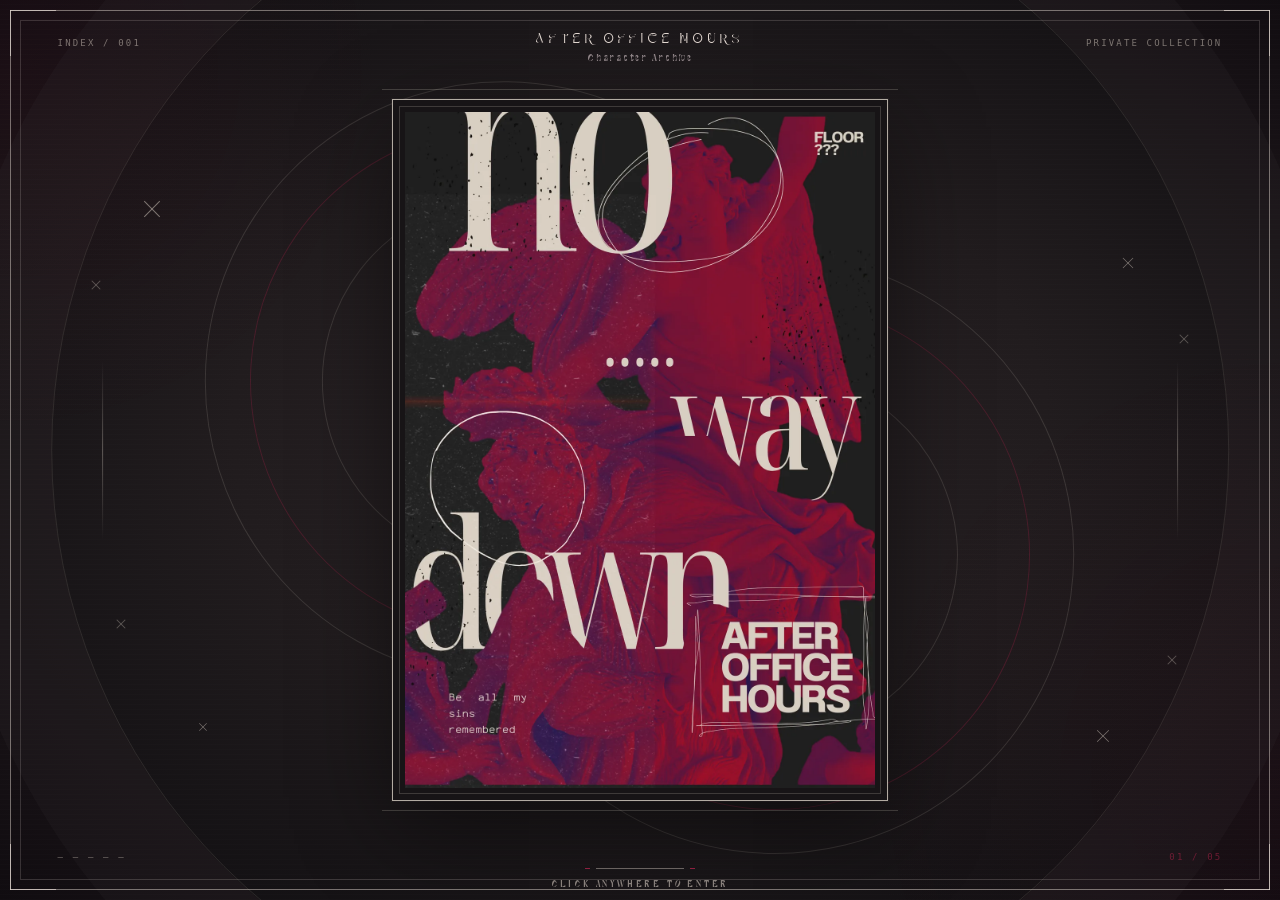
==== index.html @ 9a19efab "Add files via upload" ====
<!DOCTYPE html>
<html lang="en">
  <head>
    <meta charset="UTF-8" />
    <meta name="viewport" content="width=device-width, initial-scale=1.0, viewport-fit=cover" />
    <meta name="theme-color" content="#0d0c0f" />
    <meta
      name="description"
      content="After Office Hours — private character archive. Enter to browse the orbital stand and dossiers."
    />
    <meta property="og:type" content="website" />
    <meta property="og:title" content="After Office Hours" />
    <meta
      property="og:description"
      content="Private character archive — enter to browse the orbital stand and dossiers."
    />
    <title>After Office Hours</title>
    <link rel="icon" href="assets/favicon/favicon.ico" sizes="any" />
    <link rel="apple-touch-icon" href="assets/favicon/apple-touch-icon.png" />
    <link
      rel="preload"
      href="assets/fonts/calora.woff2"
      as="font"
      type="font/woff2"
      crossorigin
    />
    <link
      rel="preload"
      href="assets/fonts/gaibo.woff2"
      as="font"
      type="font/woff2"
      crossorigin
    />
    <link
      rel="preload"
      href="assets/images/introforoc.webp"
      as="image"
      type="image/webp"
      fetchpriority="high"
    />
    <link rel="stylesheet" href="css/tokens.css" />
    <link rel="stylesheet" href="css/base.css" />
    <link rel="stylesheet" href="css/intro.css" />
  </head>
  <body class="intro-page">
    <main class="intro" id="intro" tabindex="0" aria-label="After Office Hours — enter archive">
      <div class="page-frame" aria-hidden="true"></div>
      <div class="corner corner-tl" aria-hidden="true"></div>
      <div class="corner corner-tr" aria-hidden="true"></div>
      <div class="corner corner-bl" aria-hidden="true"></div>
      <div class="corner corner-br" aria-hidden="true"></div>

      <header class="brand-mark">
        <h1 class="title">AFTER OFFICE HOURS</h1>
        <p class="subtitle">Character Archive</p>
      </header>

      <div class="orbit-deco orbit-left" aria-hidden="true"></div>
      <div class="orbit-deco orbit-right" aria-hidden="true"></div>

      <div class="side-line left" aria-hidden="true"></div>
      <div class="side-line right" aria-hidden="true"></div>

      <div class="star star-one" aria-hidden="true"></div>
      <div class="star star-two" aria-hidden="true"></div>
      <div class="star star-three" aria-hidden="true"></div>
      <div class="star star-four" aria-hidden="true"></div>

      <div class="cross cross-one" aria-hidden="true"></div>
      <div class="cross cross-two" aria-hidden="true"></div>
      <div class="cross cross-three" aria-hidden="true"></div>
      <div class="cross cross-four" aria-hidden="true"></div>

      <div class="art-frame">
        <div class="artwork">
          <img
            src="assets/images/introforoc.webp"
            alt="After Office Hours"
            width="1200"
            height="1698"
            fetchpriority="high"
            decoding="async"
          />
        </div>
      </div>

      <div class="micro micro-one" aria-hidden="true">INDEX / 001</div>
      <div class="micro micro-two" aria-hidden="true">PRIVATE COLLECTION</div>
      <div class="micro micro-three" aria-hidden="true">— — — — —</div>
      <div class="micro micro-four" aria-hidden="true">01 / 05</div>

      <div class="bottom-dash" aria-hidden="true"></div>
      <div class="enter">CLICK ANYWHERE TO ENTER</div>
    </main>

    <script type="module">
      import { initIntro } from "./js/intro.js";
      initIntro(document.getElementById("intro"));
    </script>
  </body>
</html>
---- css/tokens.css ----
:root {
  /* Solids — single source of truth (hex only) */
  --color-bg: #171416;
  --color-bg-deep: #0d0c0f;
  --color-panel: #211c1e;
  --color-card: #292225;
  --color-card-inner: #30272b;
  --color-ink: #e1d7d0;
  --color-muted: #bdaeb1;
  --color-cream: #efe5d8;
  --color-brown: #8f737d;
  --color-burgundy: #8a1738;
  --color-burgundy-bright: #8d203f;
  --color-gold: #b08d99;
  --color-white: #ffffff;
  --color-black: #000000;

  /* Alpha variants — always color-mix from a solid token */
  --color-ink-soft: color-mix(in srgb, var(--color-ink) 48%, transparent);
  --color-ink-faint: color-mix(in srgb, var(--color-ink) 18%, transparent);
  --color-burgundy-glow: color-mix(in srgb, var(--color-burgundy) 22%, transparent);

  /* Calora for display letters; Gaibo fills digits/punctuation the demo omits. */
  --font-display: "Calora", "Gaibo", Georgia, "Times New Roman", serif;
  --font-body: "Gaibo", Georgia, "Times New Roman", serif;
  --font-mono: ui-monospace, "Cascadia Mono", "Segoe UI Mono", Consolas, monospace;

  --space-1: 4px;
  --space-2: 8px;
  --space-3: 12px;
  --space-4: 16px;
  --space-5: 24px;
  --space-6: 32px;

  /* Shared type scale (use instead of one-off px) */
  --fs-micro: 9px;
  --fs-caption: 10px;
  --fs-small: 11px;
  --fs-body-sm: 12px;
  --fs-body: 14px;
  --fs-body-md: 16px;
  --fs-body-lg: 17px;
  --fs-body-xl: 19px;
  --fs-label: 15px;
  --fs-stat: 14px;

  /* Breakpoints — @media can't use custom props; keep literals in sync:
     max-width: 600px / 900px, max-height: 520px. Orbit JS reads these. */
  --bp-phone: 600px;
  --bp-tablet: 900px;
  --bp-short: 520px;

  --dossier-close: 56px;
  --dossier-close-sm: 48px;
  --dossier-close-xs: 44px;

  --frame-inset-top: max(10px, env(safe-area-inset-top, 0px));
  --frame-inset-right: max(10px, env(safe-area-inset-right, 0px));
  --frame-inset-bottom: max(10px, env(safe-area-inset-bottom, 0px));
  --frame-inset-left: max(10px, env(safe-area-inset-left, 0px));
  --chrome-header-pad-top: max(16px, env(safe-area-inset-top, 0px));
  --chrome-header-pad-bottom: 10px;
  --chrome-bottom-pad-top: 10px;
  /* Sit clearly above both page-frame rules (outer + 9px inner). */
  --chrome-bottom-pad-bottom: calc(var(--frame-inset-bottom) + 22px);

  /* Nameplate hang under orbit cards — keep JS metrics in sync via this token. */
  --card-name-pad-y: var(--space-2);
  --card-name-pad-x: var(--space-3);
  --card-name-gap: var(--space-2);
  --nameplate-clearance: 56px;

  --z-bg: 0;
  --z-stand: 10;
  --z-chrome: 20;
  --z-frame: 30;
  --z-dossier: 50;

  --ease-out: cubic-bezier(0.16, 1, 0.3, 1);
  --duration-fast: 220ms;
  --duration-enter: 700ms;
}

@font-face {
  font-family: "Calora";
  src: url("../assets/fonts/calora.woff2") format("woff2");
  font-weight: 400;
  font-style: normal;
  font-display: swap;
}

@font-face {
  font-family: "Gaibo";
  src: url("../assets/fonts/gaibo.woff2") format("woff2");
  font-weight: 400;
  font-style: normal;
  font-display: swap;
}

@media (prefers-reduced-motion: reduce) {
  :root {
    --duration-fast: 1ms;
    --duration-enter: 1ms;
  }
}
---- css/base.css ----
*,
*::before,
*::after {
  box-sizing: border-box;
}

html,
body {
  margin: 0;
  width: 100%;
  height: 100%;
  /* svh stays stable when mobile browser chrome shows/hides (dvh would reflow the stage). */
  height: 100svh;
  overflow: hidden;
  overscroll-behavior: none;
  touch-action: manipulation;
}

body {
  position: fixed;
  inset: 0;
  font-family: var(--font-body);
  font-kerning: normal;
  font-feature-settings: "kern" 1;
  color: var(--color-ink);
  background: var(--color-bg);
  -webkit-font-smoothing: antialiased;
  text-rendering: optimizeLegibility;
}

img {
  display: block;
  max-width: 100%;
}

button {
  font: inherit;
  color: inherit;
  background: none;
  border: 0;
  padding: 0;
  cursor: pointer;
}

:focus-visible {
  outline: 1px solid var(--color-gold);
  outline-offset: 3px;
}

.visually-hidden {
  position: absolute;
  width: 1px;
  height: 1px;
  padding: 0;
  margin: -1px;
  overflow: hidden;
  clip: rect(0, 0, 0, 0);
  white-space: nowrap;
  border: 0;
}

.page-frame {
  position: fixed;
  top: var(--frame-inset-top);
  right: var(--frame-inset-right);
  bottom: var(--frame-inset-bottom);
  left: var(--frame-inset-left);
  border: 1px solid var(--color-ink-soft);
  pointer-events: none;
  z-index: var(--z-frame);
}

.page-frame::before {
  content: "";
  position: absolute;
  inset: 9px;
  border: 1px solid var(--color-ink-faint);
}

.corner {
  position: fixed;
  width: 46px;
  height: 46px;
  z-index: calc(var(--z-frame) + 1);
  pointer-events: none;
}

.corner::before,
.corner::after {
  content: "";
  position: absolute;
  background: color-mix(in srgb, var(--color-ink) 70%, transparent);
}

.corner::before {
  width: 100%;
  height: 1px;
  top: 0;
  left: 0;
}

.corner::after {
  width: 1px;
  height: 100%;
  top: 0;
  left: 0;
}

.corner-tl {
  top: var(--frame-inset-top);
  left: var(--frame-inset-left);
}

.corner-tr {
  top: var(--frame-inset-top);
  right: var(--frame-inset-right);
  transform: rotate(90deg);
}

.corner-bl {
  bottom: var(--frame-inset-bottom);
  left: var(--frame-inset-left);
  transform: rotate(-90deg);
}

.corner-br {
  bottom: var(--frame-inset-bottom);
  right: var(--frame-inset-right);
  transform: rotate(180deg);
}

@media (prefers-reduced-motion: reduce) {
  *,
  *::before,
  *::after {
    scroll-behavior: auto !important;
    animation-duration: 0.01ms !important;
    animation-iteration-count: 1 !important;
    transition-duration: 0.01ms !important;
  }
}
---- css/intro.css ----
body.intro-page {
  cursor: pointer;
  background: var(--color-bg-deep);
}

.intro {
  position: relative;
  width: 100%;
  height: 100%;
  display: flex;
  align-items: center;
  justify-content: center;
  overflow: hidden;
  background:
    radial-gradient(ellipse at 50% 48%, var(--color-card) 0%, var(--color-panel) 45%, var(--color-bg-deep) 100%);
  isolation: isolate;
}

.intro::before {
  content: "";
  position: absolute;
  inset: -20%;
  background:
    radial-gradient(circle at 15% 20%, color-mix(in srgb, var(--color-burgundy) 13%, transparent), transparent 20%),
    radial-gradient(circle at 87% 76%, color-mix(in srgb, var(--color-burgundy) 11%, transparent), transparent 24%),
    repeating-linear-gradient(
      0deg,
      color-mix(in srgb, var(--color-white) 1.8%, transparent) 0,
      color-mix(in srgb, var(--color-white) 1.8%, transparent) 1px,
      transparent 1px,
      transparent 5px
    );
  opacity: 0.55;
  pointer-events: none;
  z-index: 0;
}

.intro::after {
  content: "";
  position: absolute;
  width: min(1180px, 92vw);
  aspect-ratio: 1;
  left: 50%;
  top: 50%;
  transform: translate(-50%, -50%);
  border: 1px solid color-mix(in srgb, var(--color-cream) 10%, transparent);
  border-radius: 50%;
  box-shadow:
    0 0 0 110px color-mix(in srgb, var(--color-cream) 1.8%, transparent),
    0 0 0 220px color-mix(in srgb, var(--color-burgundy) 2.5%, transparent);
  pointer-events: none;
  z-index: 1;
}

.art-frame {
  /* Width is the sole size driver so aspect-ratio never fights max-width
     (old height:82vh + max-width clamp left a tall empty box → letterboxing). */
  --art-max-h: min(78dvh, 78vh);
  --art-max-w: min(92vw, 520px);
  position: relative;
  width: min(var(--art-max-w), calc(var(--art-max-h) * 1200 / 1698));
  height: auto;
  aspect-ratio: 1200 / 1698;
  padding: var(--space-3);
  z-index: 10;
  background: var(--color-bg);
  border: 1px solid color-mix(in srgb, var(--color-cream) 72%, transparent);
  box-shadow:
    0 0 0 1px color-mix(in srgb, var(--color-cream) 3.5%, transparent),
    0 28px 90px color-mix(in srgb, var(--color-black) 48%, transparent);
}

@media (prefers-reduced-motion: no-preference) {
  .art-frame {
    transition: transform var(--duration-enter) var(--ease-out);
  }

  .intro:hover .art-frame,
  .intro:focus-within .art-frame {
    transform: translateY(-3px) scale(1.008);
  }

  .artwork img {
    transition:
      transform 0.9s var(--ease-out),
      filter 0.9s ease;
  }

  .intro:hover .artwork img,
  .intro:focus-within .artwork img {
    transform: scale(1.012);
  }
}

.art-frame::before {
  content: "";
  position: absolute;
  inset: 6px;
  border: 1px solid color-mix(in srgb, var(--color-cream) 18%, transparent);
  pointer-events: none;
  z-index: 30;
}

.art-frame::after {
  content: "";
  position: absolute;
  inset: -11px;
  border-top: 1px solid color-mix(in srgb, var(--color-cream) 18%, transparent);
  border-bottom: 1px solid color-mix(in srgb, var(--color-cream) 18%, transparent);
  pointer-events: none;
  z-index: 30;
}

.artwork {
  position: relative;
  width: 100%;
  height: 100%;
  overflow: hidden;
  background: var(--color-bg-deep);
}

.artwork img {
  display: block;
  width: 100%;
  height: 100%;
  object-fit: cover;
  object-position: center;
}

.orbit-deco {
  position: absolute;
  width: min(510px, 40vw);
  aspect-ratio: 1;
  border: 1px solid color-mix(in srgb, var(--color-burgundy-bright) 35%, transparent);
  border-radius: 50%;
  z-index: 6;
  pointer-events: none;
  transform: rotate(-18deg);
}

.orbit-deco::before,
.orbit-deco::after {
  content: "";
  position: absolute;
  border: 1px solid color-mix(in srgb, var(--color-cream) 13%, transparent);
  border-radius: 50%;
}

.orbit-deco::before {
  inset: 14%;
  transform: rotate(34deg);
}

.orbit-deco::after {
  inset: -9%;
  transform: rotate(-21deg);
}

.orbit-left {
  left: calc(50% - min(390px, 31vw));
  top: 14%;
}

.orbit-right {
  right: calc(50% - min(390px, 31vw));
  bottom: 10%;
  transform: rotate(29deg);
}

.micro {
  position: absolute;
  z-index: 25;
  font-family: var(--font-mono);
  font-size: var(--fs-micro);
  letter-spacing: 0.24em;
  color: color-mix(in srgb, var(--color-cream) 46%, transparent);
  pointer-events: none;
  white-space: nowrap;
}

.micro-one { top: 4.2%; left: 4.5%; }
.micro-two { top: 4.2%; right: 4.5%; text-align: right; }
.micro-three { bottom: 4.2%; left: 4.5%; }
.micro-four {
  bottom: 4.2%;
  right: 4.5%;
  color: color-mix(in srgb, var(--color-burgundy-bright) 72%, transparent);
}

.enter {
  position: absolute;
  left: 50%;
  bottom: max(1.25%, env(safe-area-inset-bottom, 0px));
  transform: translateX(-50%);
  z-index: 40;
  font-family: var(--font-body);
  font-size: var(--fs-caption);
  letter-spacing: 0.28em;
  color: color-mix(in srgb, var(--color-cream) 52%, transparent);
  white-space: nowrap;
  pointer-events: none;
}

@media (prefers-reduced-motion: no-preference) {
  .enter {
    transition:
      color 0.35s ease,
      letter-spacing 0.45s ease;
  }

  .intro:hover .enter,
  .intro:focus-within .enter {
    color: color-mix(in srgb, var(--color-cream) 92%, transparent);
    letter-spacing: 0.34em;
  }
}

.brand-mark {
  position: absolute;
  left: 50%;
  top: max(3.6%, env(safe-area-inset-top, 0px));
  transform: translateX(-50%);
  z-index: 25;
  text-align: center;
  pointer-events: none;
  /* Keep clear of the side micro labels on mid widths */
  max-width: min(52vw, 420px);
}

.brand-mark .title {
  margin: 0;
  font-family: var(--font-display);
  font-size: clamp(var(--fs-small), 1.6vw, var(--fs-body));
  font-weight: 400;
  letter-spacing: 0.34em;
  color: var(--color-ink);
}

.brand-mark .subtitle {
  margin: var(--space-1) 0 0;
  font-family: var(--font-body);
  font-size: var(--fs-small);
  letter-spacing: 0.16em;
  color: color-mix(in srgb, var(--color-muted) 72%, transparent);
}

.intro.is-leaving {
  pointer-events: none;
}

@media (prefers-reduced-motion: no-preference) {
  .intro.is-leaving {
    transition: opacity var(--duration-fast) ease;
    opacity: 0;
  }

  .intro.is-leaving .art-frame {
    transform: scale(1.03);
  }
}

/* Corner / edge marks */

.side-line {
  position: absolute;
  width: 14vw;
  height: 1px;
  background: linear-gradient(
    to right,
    transparent,
    color-mix(in srgb, var(--color-cream) 32%, transparent),
    transparent
  );
  z-index: 5;
  pointer-events: none;
}

.side-line.left {
  left: 1%;
  top: 50%;
  transform: rotate(-90deg);
}

.side-line.right {
  right: 1%;
  top: 50%;
  transform: rotate(90deg);
}

.star,
.cross {
  position: absolute;
  z-index: 25;
  pointer-events: none;
  opacity: 0.65;
}

.star {
  width: 22px;
  height: 22px;
  transform: rotate(45deg);
}

.star::before,
.star::after,
.cross::before,
.cross::after {
  content: "";
  position: absolute;
  left: 50%;
  top: 50%;
  background: color-mix(in srgb, var(--color-cream) 70%, transparent);
  transform: translate(-50%, -50%);
}

.star::before {
  width: 100%;
  height: 1px;
}

.star::after {
  width: 1px;
  height: 100%;
}

.cross {
  width: 12px;
  height: 12px;
  opacity: 0.42;
}

.cross::before {
  width: 100%;
  height: 1px;
  transform: translate(-50%, -50%) rotate(45deg);
}

.cross::after {
  width: 100%;
  height: 1px;
  transform: translate(-50%, -50%) rotate(-45deg);
}

.star-one { left: 11%; top: 22%; }
.star-two { right: 11%; top: 28%; transform: rotate(45deg) scale(0.65); }
.star-three { left: 15%; bottom: 18%; transform: rotate(45deg) scale(0.48); }
.star-four { right: 13%; bottom: 17%; transform: rotate(45deg) scale(0.75); }

.cross-one { left: 7%; top: 31%; }
.cross-two { right: 7%; top: 37%; }
.cross-three { left: 9%; bottom: 30%; }
.cross-four { right: 8%; bottom: 26%; }

.bottom-dash {
  position: absolute;
  bottom: 3.4%;
  left: 50%;
  width: 88px;
  height: 1px;
  transform: translateX(-50%);
  background: color-mix(in srgb, var(--color-cream) 38%, transparent);
  z-index: 25;
  pointer-events: none;
}

.bottom-dash::before,
.bottom-dash::after {
  content: "";
  position: absolute;
  top: 0;
  width: 5px;
  height: 1px;
  background: var(--color-burgundy-bright);
}

.bottom-dash::before { left: -11px; }
.bottom-dash::after { right: -11px; }

@media (max-width: 600px) {
  .orbit-deco,
  .side-line,
  .star,
  .cross {
    display: none;
  }

  .art-frame {
    --art-max-w: min(92vw, 520px);
    --art-max-h: min(74dvh, 74vh);
    padding: var(--space-2);
  }

  .micro {
    font-size: var(--fs-micro);
  }

  /* Top micros collide with the brand on narrow widths */
  .micro-one,
  .micro-two {
    display: none;
  }

  .brand-mark {
    top: max(2.4%, env(safe-area-inset-top, 0px));
    max-width: 92vw;
  }

  .brand-mark .title {
    font-size: clamp(var(--fs-body-sm), 4.2vw, var(--fs-body));
    letter-spacing: 0.22em;
  }

  .enter {
    font-size: var(--fs-caption);
    bottom: max(1.6%, env(safe-area-inset-bottom, 0px));
  }

  .intro::after {
    width: 120vw;
  }
}

/* Short landscape viewports: keep brand / art / enter from stacking into each other */
@media (max-height: 520px) {
  .art-frame {
    --art-max-h: min(68dvh, 68vh);
    --art-max-w: min(42vw, 360px);
    padding: var(--space-2);
  }

  .brand-mark {
    top: max(1.2%, env(safe-area-inset-top, 0px));
    max-width: min(70vw, 520px);
  }

  .brand-mark .title {
    font-size: var(--fs-small);
    letter-spacing: 0.22em;
  }

  .brand-mark .subtitle {
    display: none;
  }

  .micro-one,
  .micro-two {
    top: max(1.4%, env(safe-area-inset-top, 0px));
  }

  .enter {
    bottom: max(0.8%, env(safe-area-inset-bottom, 0px));
    letter-spacing: 0.2em;
  }

  .bottom-dash {
    display: none;
  }

  .orbit-deco {
    opacity: 0.35;
  }
}

@media (max-width: 600px) and (max-height: 520px) {
  .micro-one,
  .micro-two {
    display: none;
  }

  .art-frame {
    --art-max-h: min(64dvh, 64vh);
    --art-max-w: min(38vw, 280px);
  }
}
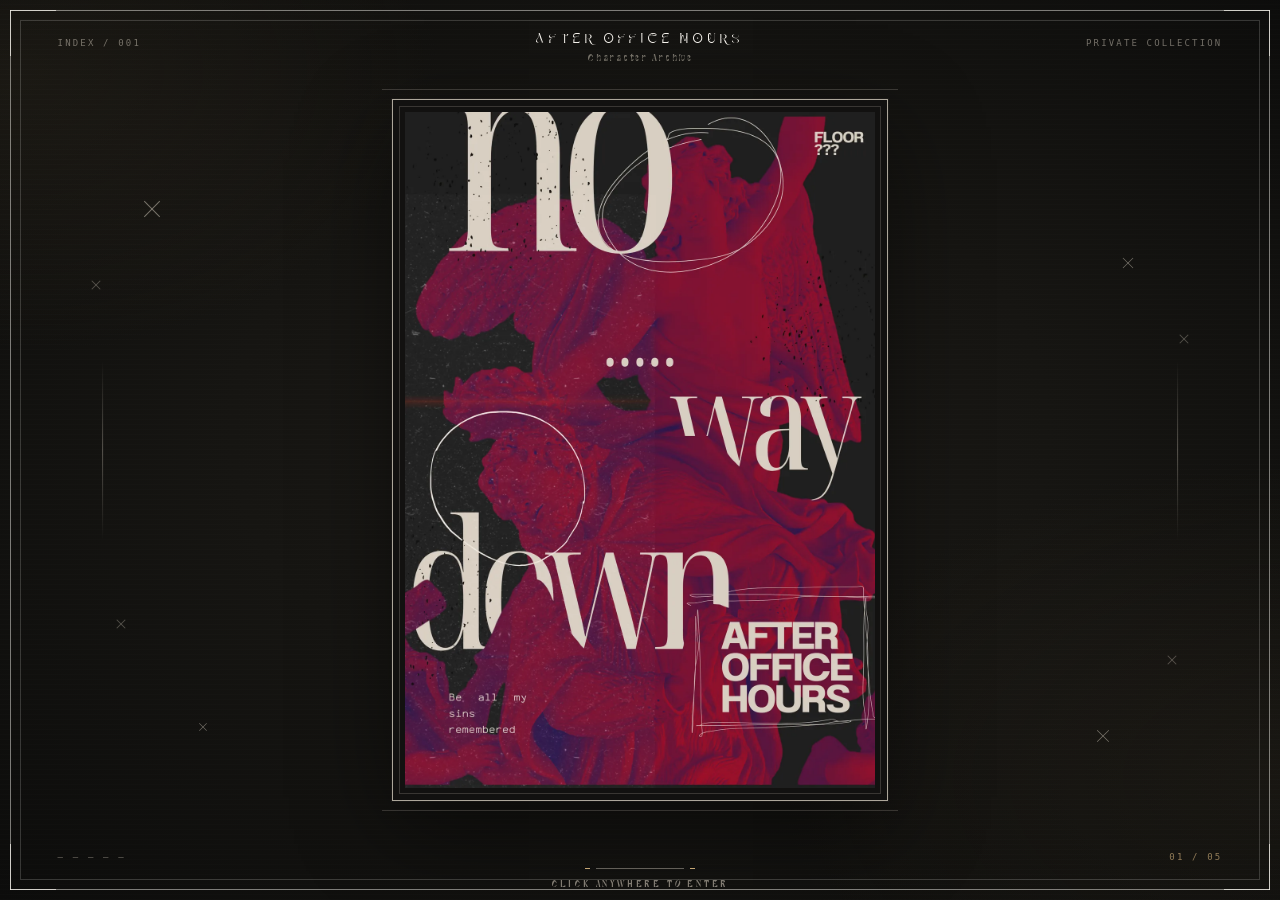
==== commit 3f08e6ff: "Add files via upload" ====
--- a/index.html
+++ b/index.html
@@ -3,7 +3,7 @@
   <head>
     <meta charset="UTF-8" />
     <meta name="viewport" content="width=device-width, initial-scale=1.0, viewport-fit=cover" />
-    <meta name="theme-color" content="#0d0c0f" />
+    <meta name="theme-color" content="#0c0c0b" />
     <meta
       name="description"
       content="After Office Hours — private character archive. Enter to browse the orbital stand and dossiers."
@@ -55,9 +55,6 @@
         <p class="subtitle">Character Archive</p>
       </header>
 
-      <div class="orbit-deco orbit-left" aria-hidden="true"></div>
-      <div class="orbit-deco orbit-right" aria-hidden="true"></div>
-
       <div class="side-line left" aria-hidden="true"></div>
       <div class="side-line right" aria-hidden="true"></div>
 
@@ -93,9 +90,7 @@
       <div class="enter">CLICK ANYWHERE TO ENTER</div>
     </main>
 
-    <script type="module">
-      import { initIntro } from "./js/intro.js";
-      initIntro(document.getElementById("intro"));
-    </script>
+    <script src="js/intro.bundle.js"></script>
+    <script>initIntro(document.getElementById("intro"));</script>
   </body>
 </html>
--- a/css/tokens.css
+++ b/css/tokens.css
@@ -1,17 +1,17 @@
 :root {
-  /* Solids — single source of truth (hex only) */
-  --color-bg: #171416;
-  --color-bg-deep: #0d0c0f;
-  --color-panel: #211c1e;
-  --color-card: #292225;
-  --color-card-inner: #30272b;
-  --color-ink: #e1d7d0;
-  --color-muted: #bdaeb1;
-  --color-cream: #efe5d8;
-  --color-brown: #8f737d;
-  --color-burgundy: #8a1738;
-  --color-burgundy-bright: #8d203f;
-  --color-gold: #b08d99;
+  /* Solids — aligned to the file cabinet archive (cool night / paper / gold) */
+  --color-bg: #121110;
+  --color-bg-deep: #0c0c0b;
+  --color-panel: #161512;
+  --color-card: #1c1a17;
+  --color-card-inner: #24221d;
+  --color-ink: #f5f2ec;
+  --color-muted: #9a9488;
+  --color-cream: #e8dfd0;
+  --color-brown: #8a8070;
+  --color-burgundy: #6b84a5;
+  --color-burgundy-bright: #8aa0bc;
+  --color-gold: #c4a574;
   --color-white: #ffffff;
   --color-black: #000000;
 
@@ -74,6 +74,7 @@
   --z-stand: 10;
   --z-chrome: 20;
   --z-frame: 30;
+  --z-switch: 32;
   --z-dossier: 50;
 
   --ease-out: cubic-bezier(0.16, 1, 0.3, 1);
--- a/css/base.css
+++ b/css/base.css
@@ -26,6 +26,36 @@
   background: var(--color-bg);
   -webkit-font-smoothing: antialiased;
   text-rendering: optimizeLegibility;
+}
+
+@media (prefers-reduced-motion: no-preference) {
+  .archive {
+    animation: archiveEnter 0.7s var(--ease-out) both;
+  }
+
+  .archive-header {
+    animation: chromeIn 0.62s var(--ease-out) both;
+  }
+
+  .archive-bottom {
+    animation: chromeIn 0.62s var(--ease-out) 0.08s both;
+  }
+}
+
+@keyframes archiveEnter {
+  from { opacity: 0; }
+  to { opacity: 1; }
+}
+
+@keyframes chromeIn {
+  from {
+    opacity: 0;
+    transform: translateY(-8px);
+  }
+  to {
+    opacity: 1;
+    transform: translateY(0);
+  }
 }
 
 img {
--- a/css/intro.css
+++ b/css/intro.css
@@ -1,474 +1,431 @@
-body.intro-page {
-  cursor: pointer;
-  background: var(--color-bg-deep);
-}
-
-.intro {
-  position: relative;
-  width: 100%;
-  height: 100%;
-  display: flex;
-  align-items: center;
-  justify-content: center;
-  overflow: hidden;
-  background:
-    radial-gradient(ellipse at 50% 48%, var(--color-card) 0%, var(--color-panel) 45%, var(--color-bg-deep) 100%);
-  isolation: isolate;
-}
-
-.intro::before {
-  content: "";
-  position: absolute;
-  inset: -20%;
-  background:
-    radial-gradient(circle at 15% 20%, color-mix(in srgb, var(--color-burgundy) 13%, transparent), transparent 20%),
-    radial-gradient(circle at 87% 76%, color-mix(in srgb, var(--color-burgundy) 11%, transparent), transparent 24%),
-    repeating-linear-gradient(
-      0deg,
-      color-mix(in srgb, var(--color-white) 1.8%, transparent) 0,
-      color-mix(in srgb, var(--color-white) 1.8%, transparent) 1px,
-      transparent 1px,
-      transparent 5px
-    );
-  opacity: 0.55;
-  pointer-events: none;
-  z-index: 0;
-}
-
-.intro::after {
-  content: "";
-  position: absolute;
-  width: min(1180px, 92vw);
-  aspect-ratio: 1;
-  left: 50%;
-  top: 50%;
-  transform: translate(-50%, -50%);
-  border: 1px solid color-mix(in srgb, var(--color-cream) 10%, transparent);
-  border-radius: 50%;
-  box-shadow:
-    0 0 0 110px color-mix(in srgb, var(--color-cream) 1.8%, transparent),
-    0 0 0 220px color-mix(in srgb, var(--color-burgundy) 2.5%, transparent);
-  pointer-events: none;
-  z-index: 1;
-}
-
-.art-frame {
-  /* Width is the sole size driver so aspect-ratio never fights max-width
-     (old height:82vh + max-width clamp left a tall empty box → letterboxing). */
-  --art-max-h: min(78dvh, 78vh);
-  --art-max-w: min(92vw, 520px);
-  position: relative;
-  width: min(var(--art-max-w), calc(var(--art-max-h) * 1200 / 1698));
-  height: auto;
-  aspect-ratio: 1200 / 1698;
-  padding: var(--space-3);
-  z-index: 10;
-  background: var(--color-bg);
-  border: 1px solid color-mix(in srgb, var(--color-cream) 72%, transparent);
-  box-shadow:
-    0 0 0 1px color-mix(in srgb, var(--color-cream) 3.5%, transparent),
-    0 28px 90px color-mix(in srgb, var(--color-black) 48%, transparent);
-}
-
-@media (prefers-reduced-motion: no-preference) {
-  .art-frame {
-    transition: transform var(--duration-enter) var(--ease-out);
-  }
-
-  .intro:hover .art-frame,
-  .intro:focus-within .art-frame {
-    transform: translateY(-3px) scale(1.008);
-  }
-
-  .artwork img {
-    transition:
-      transform 0.9s var(--ease-out),
-      filter 0.9s ease;
-  }
-
-  .intro:hover .artwork img,
-  .intro:focus-within .artwork img {
-    transform: scale(1.012);
-  }
-}
-
-.art-frame::before {
-  content: "";
-  position: absolute;
-  inset: 6px;
-  border: 1px solid color-mix(in srgb, var(--color-cream) 18%, transparent);
-  pointer-events: none;
-  z-index: 30;
-}
-
-.art-frame::after {
-  content: "";
-  position: absolute;
-  inset: -11px;
-  border-top: 1px solid color-mix(in srgb, var(--color-cream) 18%, transparent);
-  border-bottom: 1px solid color-mix(in srgb, var(--color-cream) 18%, transparent);
-  pointer-events: none;
-  z-index: 30;
-}
-
-.artwork {
-  position: relative;
-  width: 100%;
-  height: 100%;
-  overflow: hidden;
-  background: var(--color-bg-deep);
-}
-
-.artwork img {
-  display: block;
-  width: 100%;
-  height: 100%;
-  object-fit: cover;
-  object-position: center;
-}
-
-.orbit-deco {
-  position: absolute;
-  width: min(510px, 40vw);
-  aspect-ratio: 1;
-  border: 1px solid color-mix(in srgb, var(--color-burgundy-bright) 35%, transparent);
-  border-radius: 50%;
-  z-index: 6;
-  pointer-events: none;
-  transform: rotate(-18deg);
-}
-
-.orbit-deco::before,
-.orbit-deco::after {
-  content: "";
-  position: absolute;
-  border: 1px solid color-mix(in srgb, var(--color-cream) 13%, transparent);
-  border-radius: 50%;
-}
-
-.orbit-deco::before {
-  inset: 14%;
-  transform: rotate(34deg);
-}
-
-.orbit-deco::after {
-  inset: -9%;
-  transform: rotate(-21deg);
-}
-
-.orbit-left {
-  left: calc(50% - min(390px, 31vw));
-  top: 14%;
-}
-
-.orbit-right {
-  right: calc(50% - min(390px, 31vw));
-  bottom: 10%;
-  transform: rotate(29deg);
-}
-
-.micro {
-  position: absolute;
-  z-index: 25;
-  font-family: var(--font-mono);
-  font-size: var(--fs-micro);
-  letter-spacing: 0.24em;
-  color: color-mix(in srgb, var(--color-cream) 46%, transparent);
-  pointer-events: none;
-  white-space: nowrap;
-}
-
-.micro-one { top: 4.2%; left: 4.5%; }
-.micro-two { top: 4.2%; right: 4.5%; text-align: right; }
-.micro-three { bottom: 4.2%; left: 4.5%; }
-.micro-four {
-  bottom: 4.2%;
-  right: 4.5%;
-  color: color-mix(in srgb, var(--color-burgundy-bright) 72%, transparent);
-}
-
-.enter {
-  position: absolute;
-  left: 50%;
-  bottom: max(1.25%, env(safe-area-inset-bottom, 0px));
-  transform: translateX(-50%);
-  z-index: 40;
-  font-family: var(--font-body);
-  font-size: var(--fs-caption);
-  letter-spacing: 0.28em;
-  color: color-mix(in srgb, var(--color-cream) 52%, transparent);
-  white-space: nowrap;
-  pointer-events: none;
-}
-
-@media (prefers-reduced-motion: no-preference) {
-  .enter {
-    transition:
-      color 0.35s ease,
-      letter-spacing 0.45s ease;
-  }
-
-  .intro:hover .enter,
-  .intro:focus-within .enter {
-    color: color-mix(in srgb, var(--color-cream) 92%, transparent);
-    letter-spacing: 0.34em;
-  }
-}
-
-.brand-mark {
-  position: absolute;
-  left: 50%;
-  top: max(3.6%, env(safe-area-inset-top, 0px));
-  transform: translateX(-50%);
-  z-index: 25;
-  text-align: center;
-  pointer-events: none;
-  /* Keep clear of the side micro labels on mid widths */
-  max-width: min(52vw, 420px);
-}
-
-.brand-mark .title {
-  margin: 0;
-  font-family: var(--font-display);
-  font-size: clamp(var(--fs-small), 1.6vw, var(--fs-body));
-  font-weight: 400;
-  letter-spacing: 0.34em;
-  color: var(--color-ink);
-}
-
-.brand-mark .subtitle {
-  margin: var(--space-1) 0 0;
-  font-family: var(--font-body);
-  font-size: var(--fs-small);
-  letter-spacing: 0.16em;
-  color: color-mix(in srgb, var(--color-muted) 72%, transparent);
-}
-
-.intro.is-leaving {
-  pointer-events: none;
-}
-
-@media (prefers-reduced-motion: no-preference) {
-  .intro.is-leaving {
-    transition: opacity var(--duration-fast) ease;
-    opacity: 0;
-  }
-
-  .intro.is-leaving .art-frame {
-    transform: scale(1.03);
-  }
-}
-
-/* Corner / edge marks */
-
-.side-line {
-  position: absolute;
-  width: 14vw;
-  height: 1px;
-  background: linear-gradient(
-    to right,
-    transparent,
-    color-mix(in srgb, var(--color-cream) 32%, transparent),
-    transparent
-  );
-  z-index: 5;
-  pointer-events: none;
-}
-
-.side-line.left {
-  left: 1%;
-  top: 50%;
-  transform: rotate(-90deg);
-}
-
-.side-line.right {
-  right: 1%;
-  top: 50%;
-  transform: rotate(90deg);
-}
-
-.star,
-.cross {
-  position: absolute;
-  z-index: 25;
-  pointer-events: none;
-  opacity: 0.65;
-}
-
-.star {
-  width: 22px;
-  height: 22px;
-  transform: rotate(45deg);
-}
-
-.star::before,
-.star::after,
-.cross::before,
-.cross::after {
-  content: "";
-  position: absolute;
-  left: 50%;
-  top: 50%;
-  background: color-mix(in srgb, var(--color-cream) 70%, transparent);
-  transform: translate(-50%, -50%);
-}
-
-.star::before {
-  width: 100%;
-  height: 1px;
-}
-
-.star::after {
-  width: 1px;
-  height: 100%;
-}
-
-.cross {
-  width: 12px;
-  height: 12px;
-  opacity: 0.42;
-}
-
-.cross::before {
-  width: 100%;
-  height: 1px;
-  transform: translate(-50%, -50%) rotate(45deg);
-}
-
-.cross::after {
-  width: 100%;
-  height: 1px;
-  transform: translate(-50%, -50%) rotate(-45deg);
-}
-
-.star-one { left: 11%; top: 22%; }
-.star-two { right: 11%; top: 28%; transform: rotate(45deg) scale(0.65); }
-.star-three { left: 15%; bottom: 18%; transform: rotate(45deg) scale(0.48); }
-.star-four { right: 13%; bottom: 17%; transform: rotate(45deg) scale(0.75); }
-
-.cross-one { left: 7%; top: 31%; }
-.cross-two { right: 7%; top: 37%; }
-.cross-three { left: 9%; bottom: 30%; }
-.cross-four { right: 8%; bottom: 26%; }
-
-.bottom-dash {
-  position: absolute;
-  bottom: 3.4%;
-  left: 50%;
-  width: 88px;
-  height: 1px;
-  transform: translateX(-50%);
-  background: color-mix(in srgb, var(--color-cream) 38%, transparent);
-  z-index: 25;
-  pointer-events: none;
-}
-
-.bottom-dash::before,
-.bottom-dash::after {
-  content: "";
-  position: absolute;
-  top: 0;
-  width: 5px;
-  height: 1px;
-  background: var(--color-burgundy-bright);
-}
-
-.bottom-dash::before { left: -11px; }
-.bottom-dash::after { right: -11px; }
-
-@media (max-width: 600px) {
-  .orbit-deco,
-  .side-line,
-  .star,
-  .cross {
-    display: none;
-  }
-
-  .art-frame {
-    --art-max-w: min(92vw, 520px);
-    --art-max-h: min(74dvh, 74vh);
-    padding: var(--space-2);
-  }
-
-  .micro {
-    font-size: var(--fs-micro);
-  }
-
-  /* Top micros collide with the brand on narrow widths */
-  .micro-one,
-  .micro-two {
-    display: none;
-  }
-
-  .brand-mark {
-    top: max(2.4%, env(safe-area-inset-top, 0px));
-    max-width: 92vw;
-  }
-
-  .brand-mark .title {
-    font-size: clamp(var(--fs-body-sm), 4.2vw, var(--fs-body));
-    letter-spacing: 0.22em;
-  }
-
-  .enter {
-    font-size: var(--fs-caption);
-    bottom: max(1.6%, env(safe-area-inset-bottom, 0px));
-  }
-
-  .intro::after {
-    width: 120vw;
-  }
-}
-
-/* Short landscape viewports: keep brand / art / enter from stacking into each other */
-@media (max-height: 520px) {
-  .art-frame {
-    --art-max-h: min(68dvh, 68vh);
-    --art-max-w: min(42vw, 360px);
-    padding: var(--space-2);
-  }
-
-  .brand-mark {
-    top: max(1.2%, env(safe-area-inset-top, 0px));
-    max-width: min(70vw, 520px);
-  }
-
-  .brand-mark .title {
-    font-size: var(--fs-small);
-    letter-spacing: 0.22em;
-  }
-
-  .brand-mark .subtitle {
-    display: none;
-  }
-
-  .micro-one,
-  .micro-two {
-    top: max(1.4%, env(safe-area-inset-top, 0px));
-  }
-
-  .enter {
-    bottom: max(0.8%, env(safe-area-inset-bottom, 0px));
-    letter-spacing: 0.2em;
-  }
-
-  .bottom-dash {
-    display: none;
-  }
-
-  .orbit-deco {
-    opacity: 0.35;
-  }
-}
-
-@media (max-width: 600px) and (max-height: 520px) {
-  .micro-one,
-  .micro-two {
-    display: none;
-  }
-
-  .art-frame {
-    --art-max-h: min(64dvh, 64vh);
-    --art-max-w: min(38vw, 280px);
-  }
-}
+body.intro-page {
+  cursor: pointer;
+  background: var(--color-bg-deep);
+}
+
+.intro {
+  position: relative;
+  width: 100%;
+  height: 100%;
+  display: flex;
+  align-items: center;
+  justify-content: center;
+  overflow: hidden;
+  background:
+    radial-gradient(ellipse at 50% 48%, var(--color-card) 0%, var(--color-panel) 45%, var(--color-bg-deep) 100%);
+  isolation: isolate;
+}
+
+.intro::before {
+  content: "";
+  position: absolute;
+  inset: -20%;
+  background:
+    radial-gradient(ellipse at 15% 20%, color-mix(in srgb, var(--color-gold) 13%, transparent), transparent 20%),
+    radial-gradient(ellipse at 87% 76%, color-mix(in srgb, var(--color-gold) 11%, transparent), transparent 24%),
+    repeating-linear-gradient(
+      0deg,
+      color-mix(in srgb, var(--color-white) 1.8%, transparent) 0,
+      color-mix(in srgb, var(--color-white) 1.8%, transparent) 1px,
+      transparent 1px,
+      transparent 5px
+    );
+  opacity: 0.55;
+  pointer-events: none;
+  z-index: 0;
+}
+
+.art-frame {
+  /* Width is the sole size driver so aspect-ratio never fights max-width
+     (old height:82vh + max-width clamp left a tall empty box → letterboxing). */
+  --art-max-h: min(78dvh, 78vh);
+  --art-max-w: min(92vw, 520px);
+  position: relative;
+  width: min(var(--art-max-w), calc(var(--art-max-h) * 1200 / 1698));
+  height: auto;
+  aspect-ratio: 1200 / 1698;
+  padding: var(--space-3);
+  z-index: 10;
+  background: var(--color-bg);
+  border: 1px solid color-mix(in srgb, var(--color-cream) 72%, transparent);
+  box-shadow:
+    0 0 0 1px color-mix(in srgb, var(--color-cream) 3.5%, transparent),
+    0 28px 90px color-mix(in srgb, var(--color-black) 48%, transparent);
+}
+
+@keyframes introEnter {
+  from { opacity: 0; }
+  to { opacity: 1; }
+}
+
+@keyframes posterSettle {
+  from {
+    opacity: 0;
+    transform: translateY(10px) scale(0.985);
+  }
+  to {
+    opacity: 1;
+    transform: translateY(0) scale(1);
+  }
+}
+
+@media (prefers-reduced-motion: no-preference) {
+  .intro {
+    animation: introEnter 0.8s var(--ease-out) both;
+  }
+
+  .art-frame {
+    animation: posterSettle 0.9s var(--ease-out) both;
+    transition: transform var(--duration-enter) var(--ease-out);
+  }
+
+  .intro:hover .art-frame,
+  .intro:focus-within .art-frame {
+    transform: translateY(-3px) scale(1.008);
+  }
+
+  .artwork img {
+    transition:
+      transform 0.9s var(--ease-out),
+      filter 0.9s ease;
+  }
+
+  .intro:hover .artwork img,
+  .intro:focus-within .artwork img {
+    transform: scale(1.012);
+  }
+}
+
+.art-frame::before {
+  content: "";
+  position: absolute;
+  inset: 6px;
+  border: 1px solid color-mix(in srgb, var(--color-cream) 18%, transparent);
+  pointer-events: none;
+  z-index: 30;
+}
+
+.art-frame::after {
+  content: "";
+  position: absolute;
+  inset: -11px;
+  border-top: 1px solid color-mix(in srgb, var(--color-cream) 18%, transparent);
+  border-bottom: 1px solid color-mix(in srgb, var(--color-cream) 18%, transparent);
+  pointer-events: none;
+  z-index: 30;
+}
+
+.artwork {
+  position: relative;
+  width: 100%;
+  height: 100%;
+  overflow: hidden;
+  background: var(--color-bg-deep);
+}
+
+.artwork img {
+  display: block;
+  width: 100%;
+  height: 100%;
+  object-fit: cover;
+  object-position: center;
+}
+
+.micro {
+  position: absolute;
+  z-index: 25;
+  font-family: var(--font-mono);
+  font-size: var(--fs-micro);
+  letter-spacing: 0.24em;
+  color: color-mix(in srgb, var(--color-cream) 46%, transparent);
+  pointer-events: none;
+  white-space: nowrap;
+}
+
+.micro-one { top: 4.2%; left: 4.5%; }
+.micro-two { top: 4.2%; right: 4.5%; text-align: right; }
+.micro-three { bottom: 4.2%; left: 4.5%; }
+.micro-four {
+  bottom: 4.2%;
+  right: 4.5%;
+  color: color-mix(in srgb, var(--color-gold) 72%, transparent);
+}
+
+.enter {
+  position: absolute;
+  left: 50%;
+  bottom: max(1.25%, env(safe-area-inset-bottom, 0px));
+  transform: translateX(-50%);
+  z-index: 40;
+  font-family: var(--font-body);
+  font-size: var(--fs-caption);
+  letter-spacing: 0.28em;
+  color: color-mix(in srgb, var(--color-cream) 52%, transparent);
+  white-space: nowrap;
+  pointer-events: none;
+}
+
+@media (prefers-reduced-motion: no-preference) {
+  .enter {
+    transition:
+      color 0.35s ease,
+      letter-spacing 0.45s ease;
+  }
+
+  .intro:hover .enter,
+  .intro:focus-within .enter {
+    color: color-mix(in srgb, var(--color-cream) 92%, transparent);
+    letter-spacing: 0.34em;
+  }
+}
+
+.brand-mark {
+  position: absolute;
+  left: 50%;
+  top: max(3.6%, env(safe-area-inset-top, 0px));
+  transform: translateX(-50%);
+  z-index: 25;
+  text-align: center;
+  pointer-events: none;
+  /* Keep clear of the side micro labels on mid widths */
+  max-width: min(52vw, 420px);
+}
+
+.brand-mark .title {
+  margin: 0;
+  font-family: var(--font-display);
+  font-size: clamp(var(--fs-small), 1.6vw, var(--fs-body));
+  font-weight: 400;
+  letter-spacing: 0.34em;
+  color: var(--color-ink);
+}
+
+.brand-mark .subtitle {
+  margin: var(--space-1) 0 0;
+  font-family: var(--font-body);
+  font-size: var(--fs-small);
+  letter-spacing: 0.16em;
+  color: color-mix(in srgb, var(--color-muted) 72%, transparent);
+}
+
+.intro.is-leaving {
+  pointer-events: none;
+}
+
+@media (prefers-reduced-motion: no-preference) {
+  .intro.is-leaving {
+    transition: opacity var(--duration-fast) ease;
+    opacity: 0;
+  }
+
+  .intro.is-leaving .art-frame {
+    transform: scale(1.03);
+  }
+}
+
+/* Corner / edge marks */
+
+.side-line {
+  position: absolute;
+  width: 14vw;
+  height: 1px;
+  background: linear-gradient(
+    to right,
+    transparent,
+    color-mix(in srgb, var(--color-cream) 32%, transparent),
+    transparent
+  );
+  z-index: 5;
+  pointer-events: none;
+}
+
+.side-line.left {
+  left: 1%;
+  top: 50%;
+  transform: rotate(-90deg);
+}
+
+.side-line.right {
+  right: 1%;
+  top: 50%;
+  transform: rotate(90deg);
+}
+
+.star,
+.cross {
+  position: absolute;
+  z-index: 25;
+  pointer-events: none;
+  opacity: 0.65;
+}
+
+.star {
+  width: 22px;
+  height: 22px;
+  transform: rotate(45deg);
+}
+
+.star::before,
+.star::after,
+.cross::before,
+.cross::after {
+  content: "";
+  position: absolute;
+  left: 50%;
+  top: 50%;
+  background: color-mix(in srgb, var(--color-cream) 70%, transparent);
+  transform: translate(-50%, -50%);
+}
+
+.star::before {
+  width: 100%;
+  height: 1px;
+}
+
+.star::after {
+  width: 1px;
+  height: 100%;
+}
+
+.cross {
+  width: 12px;
+  height: 12px;
+  opacity: 0.42;
+}
+
+.cross::before {
+  width: 100%;
+  height: 1px;
+  transform: translate(-50%, -50%) rotate(45deg);
+}
+
+.cross::after {
+  width: 100%;
+  height: 1px;
+  transform: translate(-50%, -50%) rotate(-45deg);
+}
+
+.star-one { left: 11%; top: 22%; }
+.star-two { right: 11%; top: 28%; transform: rotate(45deg) scale(0.65); }
+.star-three { left: 15%; bottom: 18%; transform: rotate(45deg) scale(0.48); }
+.star-four { right: 13%; bottom: 17%; transform: rotate(45deg) scale(0.75); }
+
+.cross-one { left: 7%; top: 31%; }
+.cross-two { right: 7%; top: 37%; }
+.cross-three { left: 9%; bottom: 30%; }
+.cross-four { right: 8%; bottom: 26%; }
+
+.bottom-dash {
+  position: absolute;
+  bottom: 3.4%;
+  left: 50%;
+  width: 88px;
+  height: 1px;
+  transform: translateX(-50%);
+  background: color-mix(in srgb, var(--color-cream) 38%, transparent);
+  z-index: 25;
+  pointer-events: none;
+}
+
+.bottom-dash::before,
+.bottom-dash::after {
+  content: "";
+  position: absolute;
+  top: 0;
+  width: 5px;
+  height: 1px;
+  background: var(--color-gold);
+}
+
+.bottom-dash::before { left: -11px; }
+.bottom-dash::after { right: -11px; }
+
+@media (max-width: 600px) {
+  .side-line,
+  .star,
+  .cross {
+    display: none;
+  }
+
+  .art-frame {
+    --art-max-w: min(92vw, 520px);
+    --art-max-h: min(74dvh, 74vh);
+    padding: var(--space-2);
+  }
+
+  .micro {
+    font-size: var(--fs-micro);
+  }
+
+  /* Top micros collide with the brand on narrow widths */
+  .micro-one,
+  .micro-two {
+    display: none;
+  }
+
+  .brand-mark {
+    top: max(2.4%, env(safe-area-inset-top, 0px));
+    max-width: 92vw;
+  }
+
+  .brand-mark .title {
+    font-size: clamp(var(--fs-body-sm), 4.2vw, var(--fs-body));
+    letter-spacing: 0.22em;
+  }
+
+  .enter {
+    font-size: var(--fs-caption);
+    bottom: max(1.6%, env(safe-area-inset-bottom, 0px));
+  }
+
+}
+
+/* Short landscape viewports: keep brand / art / enter from stacking into each other */
+@media (max-height: 520px) {
+  .art-frame {
+    --art-max-h: min(68dvh, 68vh);
+    --art-max-w: min(42vw, 360px);
+    padding: var(--space-2);
+  }
+
+  .brand-mark {
+    top: max(1.2%, env(safe-area-inset-top, 0px));
+    max-width: min(70vw, 520px);
+  }
+
+  .brand-mark .title {
+    font-size: var(--fs-small);
+    letter-spacing: 0.22em;
+  }
+
+  .brand-mark .subtitle {
+    display: none;
+  }
+
+  .micro-one,
+  .micro-two {
+    top: max(1.4%, env(safe-area-inset-top, 0px));
+  }
+
+  .enter {
+    bottom: max(0.8%, env(safe-area-inset-bottom, 0px));
+    letter-spacing: 0.2em;
+  }
+
+  .bottom-dash {
+    display: none;
+  }
+
+}
+
+@media (max-width: 600px) and (max-height: 520px) {
+  .micro-one,
+  .micro-two {
+    display: none;
+  }
+
+  .art-frame {
+    --art-max-h: min(64dvh, 64vh);
+    --art-max-w: min(38vw, 280px);
+  }
+}
